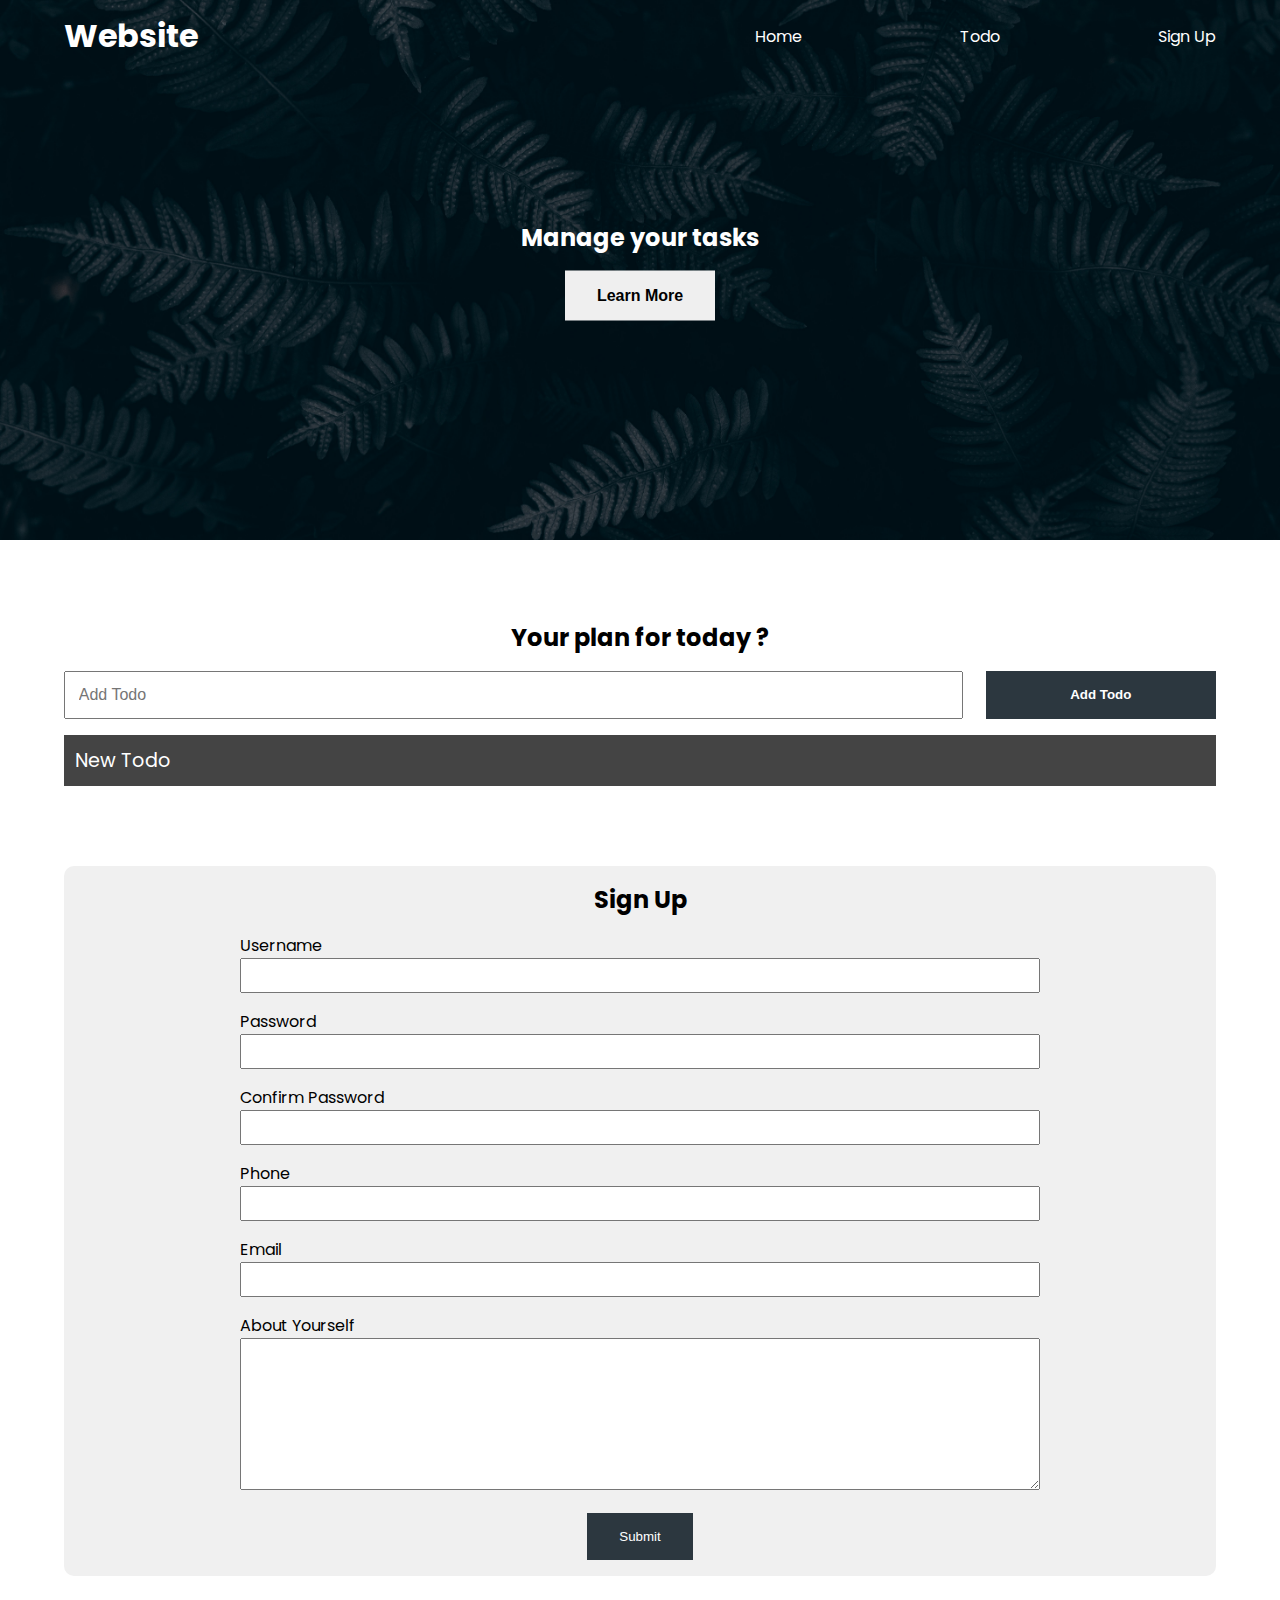
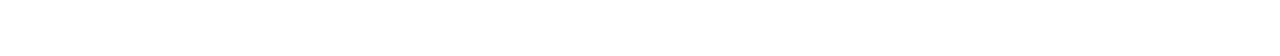
==== DOM-Tutorial/index.html @ e6b087dd ":clown_face: appendChild, insertBefore, replaceChild, removeChild" ====
<!DOCTYPE html>
<html lang="en">
  <head>
    <meta charset="UTF-8" />
    <meta http-equiv="X-UA-Compatible" content="IE=edge" />
    <meta name="viewport" content="width=device-width, initial-scale=1.0" />
    <link rel="stylesheet" href="./style.css" />
    <!-- <script src="01.js" defer></script> -->
    <!-- <script src="02.js" defer></script> -->
    <!-- <script src="03.js" defer></script> -->
    <!-- <script src="04.js" defer></script> -->
    <!-- <script src="05.js" defer></script> -->
    <!-- <script src="06.js" defer></script> -->
    <!-- <script src="07.js" defer></script> -->
    <!-- <script src="09.js" defer></script> -->
    <!-- <script src="10.js" defer></script> -->
    <!-- <script src="11.js" defer></script> -->
    <!-- <script src="12.js" defer></script> -->
    <!-- <script src="13.js" defer></script> -->
    <script src="14.js" defer></script>




    <title>My Website</title>
  </head>
  <body>
    <header class="header">
      <nav class="nav container">
        <h1 class="logo">Website</h1>
        <ul class="nav-items">
          <li class="nav-item"><a href="#home">Home</a></li>
          <li class="nav-item"><a href="">Todo</a></li>
          <li class="nav-item"><a href="">Sign Up</a></li>
        </ul>
      </nav>
      <div class="headline">
        <h2 id="main-heading">
          Manage your tasks <span style="display: none">Hello</span>
        </h2>
        <button class="btn btn-headline">Learn More</button>
      </div>
    </header>

    <section class="section-todo container">
      <h2>Your plan for today ?</h2>
      <!-- todo form  -->
      <form class="form-todo">
        <input type="text" name="" id="" placeholder="Add Todo" />
        <input type="submit" value="Add Todo" class="btn" />
      </form>

      <ul class="todo-list">
        <li class="first-todo">Todo 1</li>
        <!-- <li>
          <span class="text">Do this do that</span>
          <div class="todo-buttons">
            <button class="todo-btn done">Done</button>
            <button class="todo-btn remove">Remove</button>
          </div>
        </li> --> 
      </ul>
    </section>

    <section class="section-signup container">
      <h2>Sign Up</h2>
      <form class="signup-form">
        <div class="form-group">
          <label for="username">Username</label>
          <input type="text" name="username" id="username" />
        </div>
        <div class="form-group">
          <label for="password">Password</label>
          <input type="password" name="password" id="password" />
        </div>
        <div class="form-group">
          <label for="confirmPassword">Confirm Password</label>
          <input type="password" name="confirmPassword" id="confirmPassword" />
        </div>
        <div class="form-group">
          <label for="phone">Phone</label>
          <input type="text" name="phone" id="phone" />
        </div>
        <div class="form-group">
          <label for="email">Email</label>
          <input type="email" name="email" id="email" />
        </div>
        <div class="form-group">
          <label for="about">About Yourself</label>
          <textarea name="about" id="about" cols="30" rows="10"></textarea>
        </div>
        <button type="submit" class="btn signup-btn">Submit</button>
      </form>
    </section>
  </body>
</html>
---- DOM-Tutorial/style.css ----
@import url("https://fonts.googleapis.com/css2?family=Poppins:wght@200;300;400;500;600;700&display=swap");

* {
  box-sizing: border-box;
  padding: 0;
  margin: 0;
}

body {
  font-family: "Poppins", sans-serif;
}

a {
  text-decoration: none;
  color: white;
}

.header {
  position: relative;
  min-height: 60vh;
  background: url("./bg-image.jpg");
  background-position: center;
  background-repeat: no-repeat;
  background-size: cover;
  color: white;
}


.bg-dark {
  background: rgb(237, 72, 72);
  color: rgb(11, 11, 11);
}

.container {
  max-width: 1200px;
  margin: auto;
  width: 90%;
}
.nav {
  min-height: 8vh;
  display: flex;
  justify-content: space-between;
  align-items: center;
}

.nav-items {
  width: 40%;
  display: flex;
  list-style-type: none;
  justify-content: space-between;
}
.headline {
  text-align: center;
  position: absolute;
  top: 50%;
  left: 50%;
  transform: translate(-50%, -50%);
}

.btn {
  display: inline-block;
  outline: none;
  border: none;
  cursor: pointer;
}

.btn-headline {
  padding: 1rem 2rem;
  font-size: 1rem;
  margin-top: 1rem;
  font-weight: 600;
}

.section-todo {
  margin-top: 5rem;
  text-align: center;
}

.form-todo {
  min-height: 5vh;
  display: flex;
  justify-content: space-between;
  margin-top: 1rem;
}

.form-todo input {
  min-height: 100%;
}
.form-todo input[type="text"] {
  width: 78%;
  padding: 0.8rem;
  font-size: 1rem;
  font-weight: 400;
}
.form-todo input[type="submit"] {
  width: 20%;
  background: rgb(44, 55, 63);
  color: white;
  font-weight: bold;
}
.todo-list {
  text-align: left;
  font-size: 1.2rem;
  list-style-type: none;
}
.todo-list li {
  padding: 0.7rem;
  background: #444;
  color: white;
  margin-top: 1rem;
  text-transform: capitalize;
  display: flex;
  justify-content: space-between;
  align-items: center;
}
.todo-btn {
  /* min-height: 100%; */
  padding: 0.5rem 1rem;
  font-size: 1rem;
  font-weight: bold;
  cursor: pointer;
}
.section-signup {
  margin: 5rem auto;
  text-align: center;
  background: rgb(240, 240, 240);
  border-radius: 10px;
  padding: 1rem;
}

.signup-form {
  max-width: 800px;
  width: 95%;
  text-align: left;
  margin: auto;
}
.signup-form label {
  display: block;
}

.signup-form input {
  display: block;
  width: 100%;
  padding: 0.5rem;
}
.form-group {
  margin-top: 1rem;
}
.signup-form textarea {
  width: 100%;
}
.signup-btn {
  background: rgb(44, 55, 63);
  color: white;
  padding: 1rem 2rem;
  display: block;
  margin: auto;
  margin-top: 1rem;
}
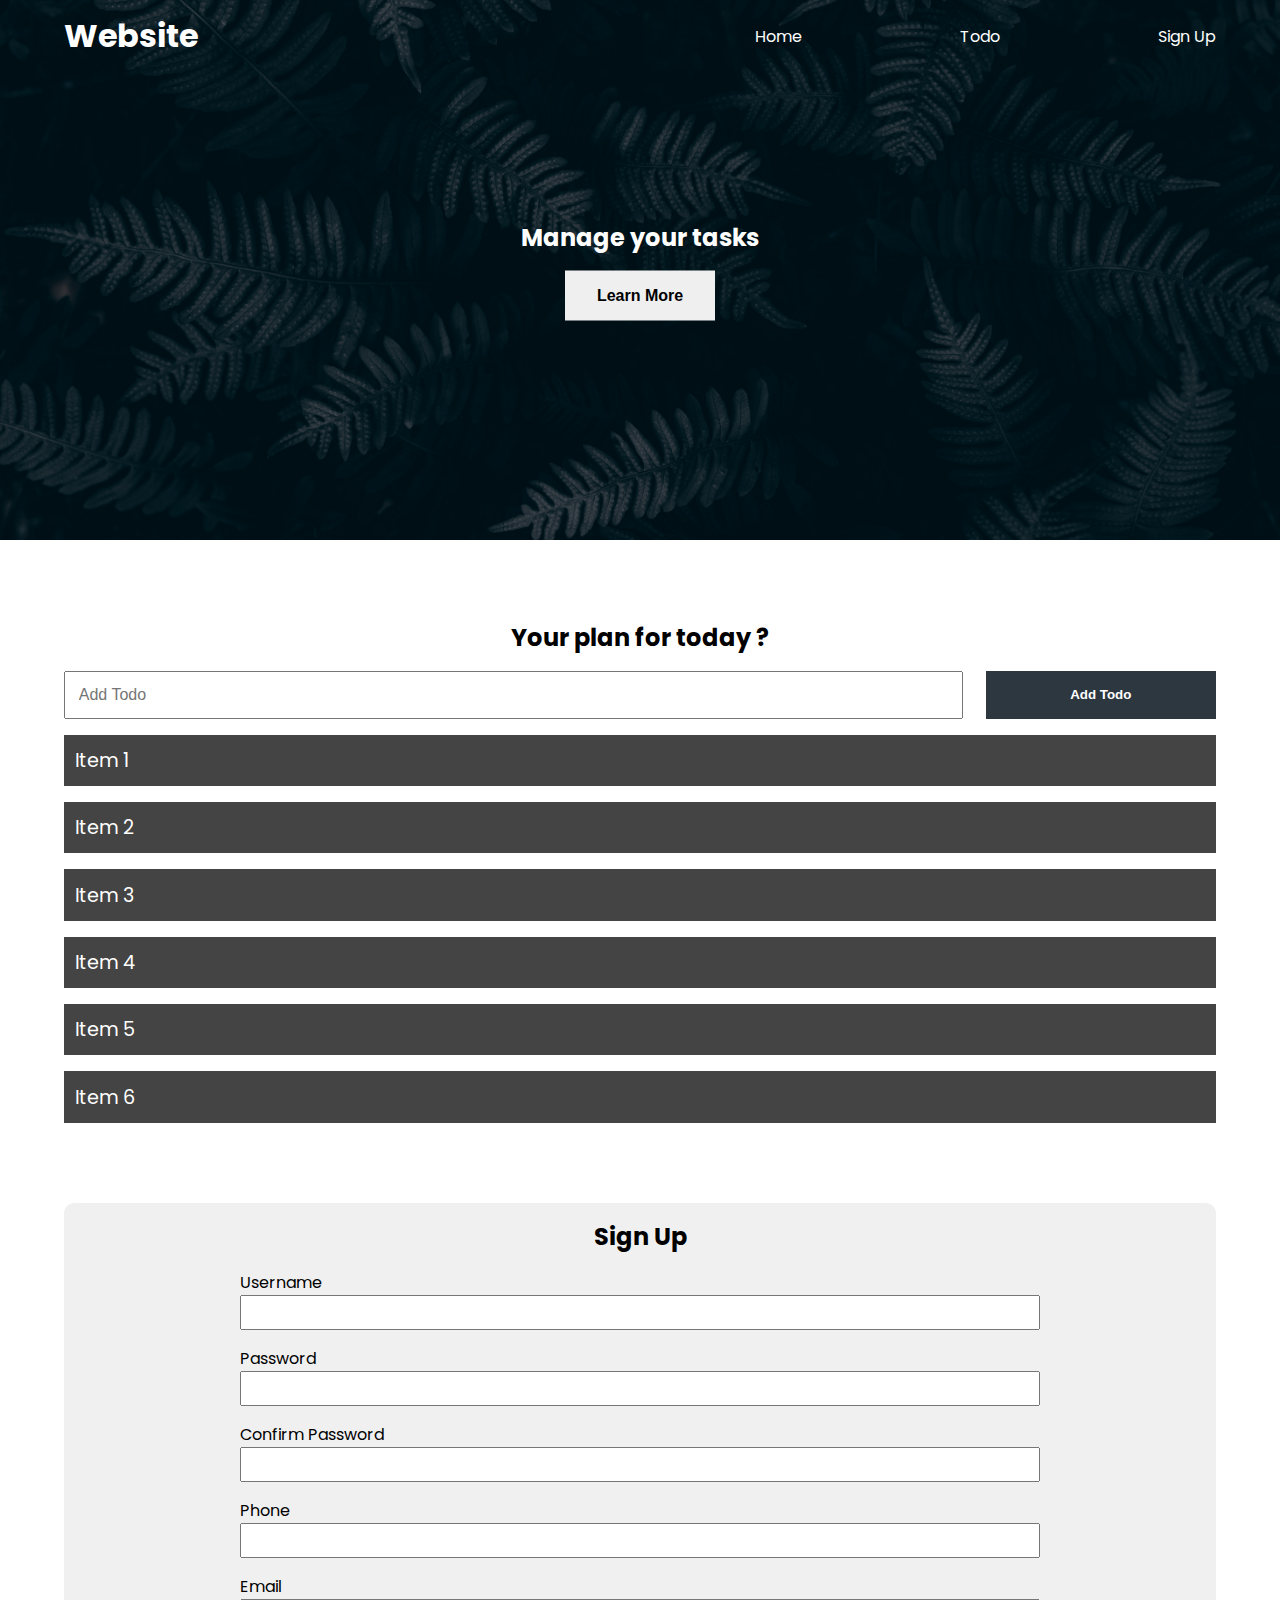
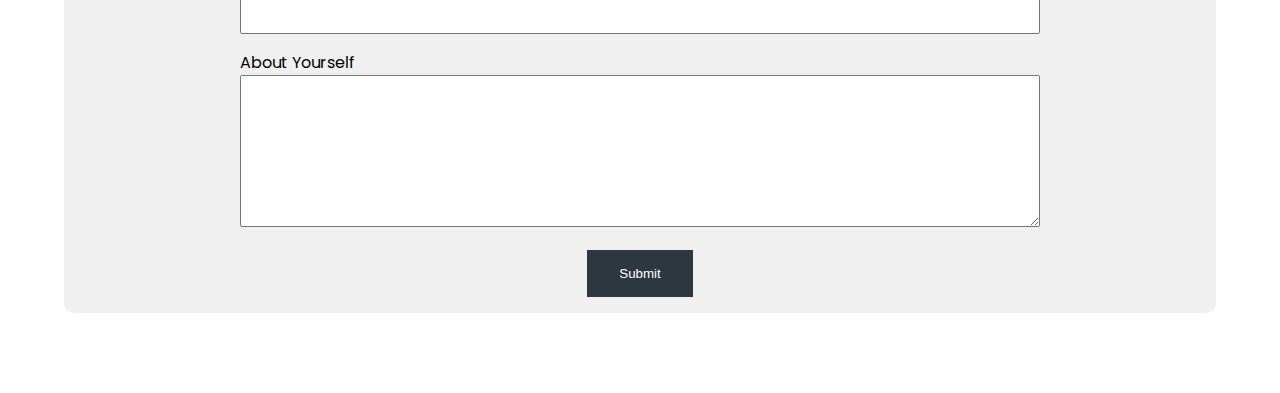
==== commit f8b568f0: ":triangular_flag_on_post:Static list vs Live list" ====
--- a/DOM-Tutorial/index.html
+++ b/DOM-Tutorial/index.html
@@ -17,7 +17,8 @@
     <!-- <script src="11.js" defer></script> -->
     <!-- <script src="12.js" defer></script> -->
     <!-- <script src="13.js" defer></script> -->
-    <script src="14.js" defer></script>
+    <!-- <script src="14.js" defer></script> -->
+    <script src="15.js" defer></script>
 
 
 
@@ -51,7 +52,14 @@
       </form>
 
       <ul class="todo-list">
-        <li class="first-todo">Todo 1</li>
+        <li>item 1</li>
+        <li>item 2</li>
+        <li>item 3</li>
+        <li>item 4</li>
+        <li>item 5</li>
+
+        <!-- <li class="first-todo">Todo 1</li> -->
+        
         <!-- <li>
           <span class="text">Do this do that</span>
           <div class="todo-buttons">
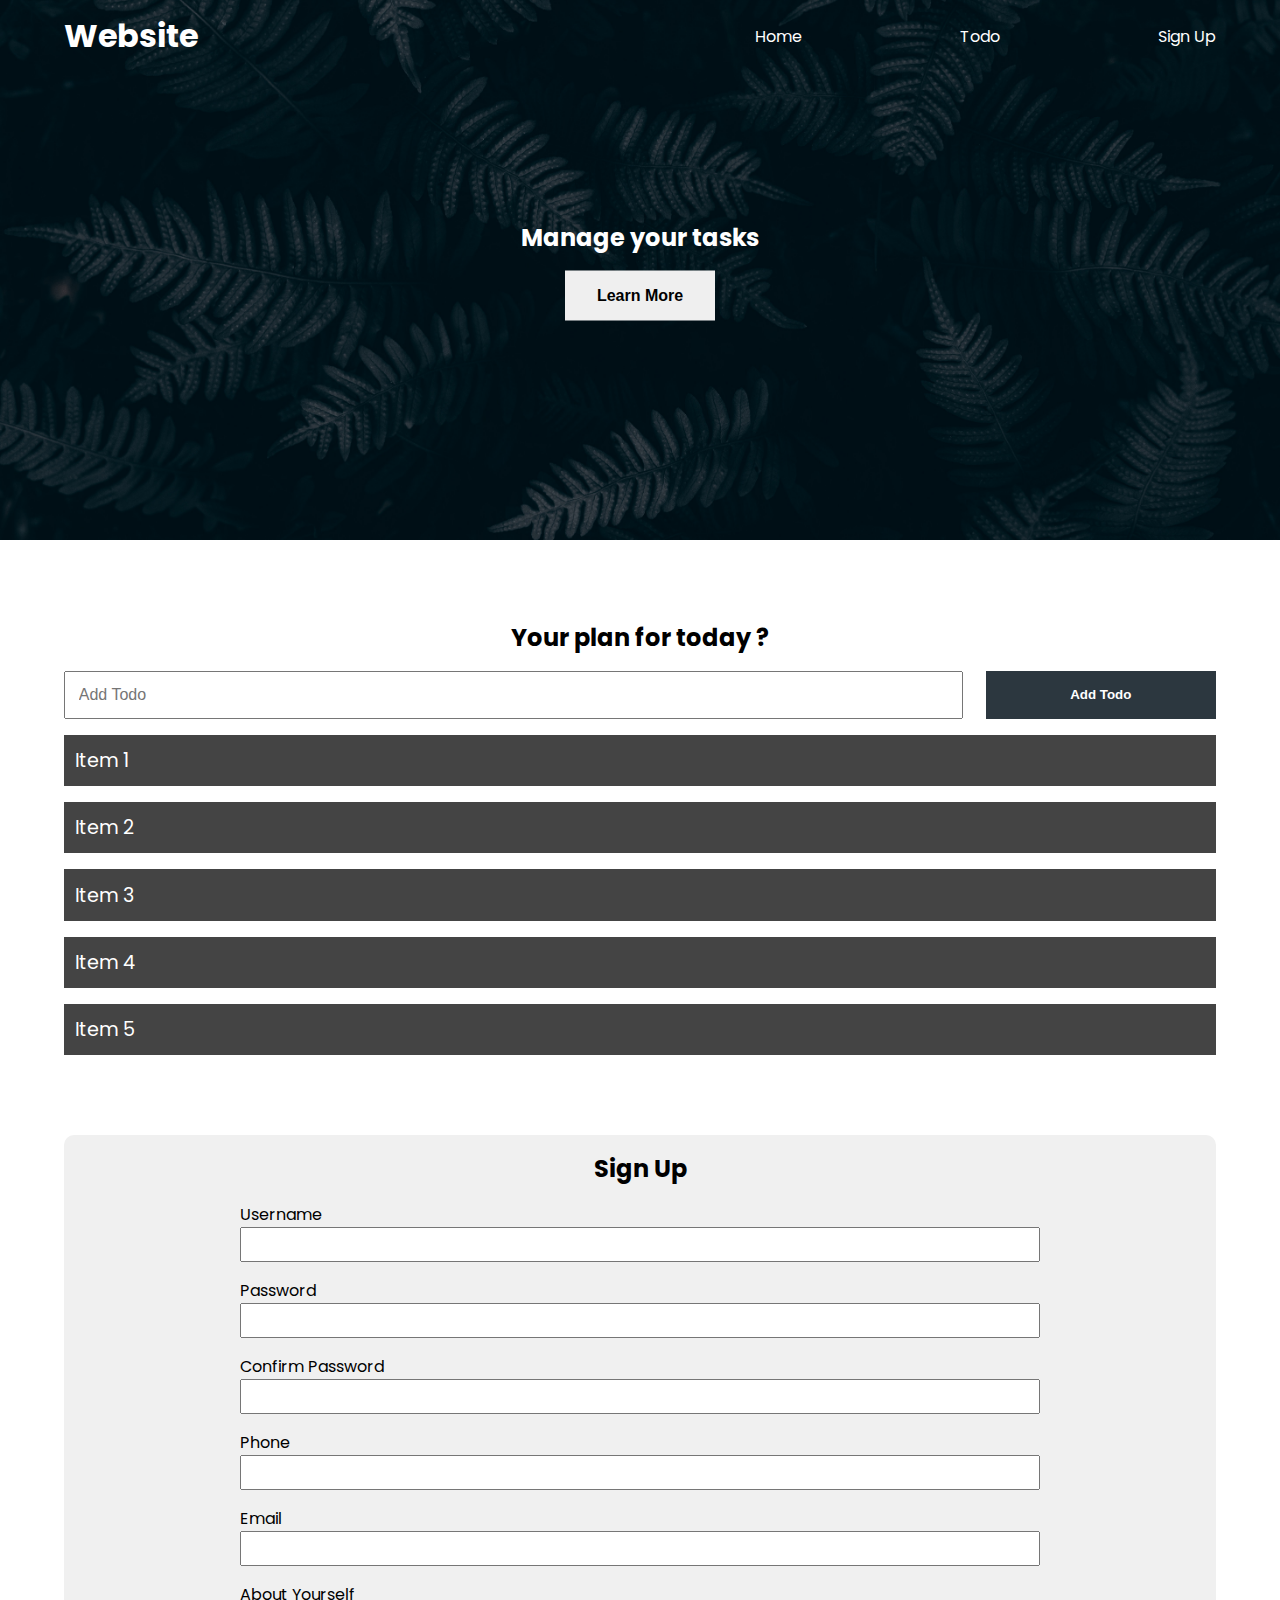
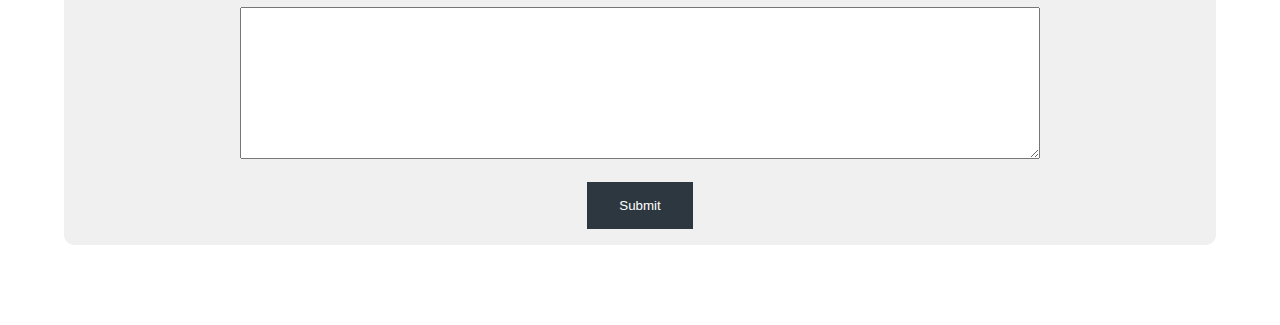
==== commit 465f6a94: ":bug: dimensions of element using js" ====
--- a/DOM-Tutorial/index.html
+++ b/DOM-Tutorial/index.html
@@ -18,7 +18,8 @@
     <!-- <script src="12.js" defer></script> -->
     <!-- <script src="13.js" defer></script> -->
     <!-- <script src="14.js" defer></script> -->
-    <script src="15.js" defer></script>
+    <!-- <script src="15.js" defer></script> -->
+    <script src="16.js" defer></script>
 
 
 
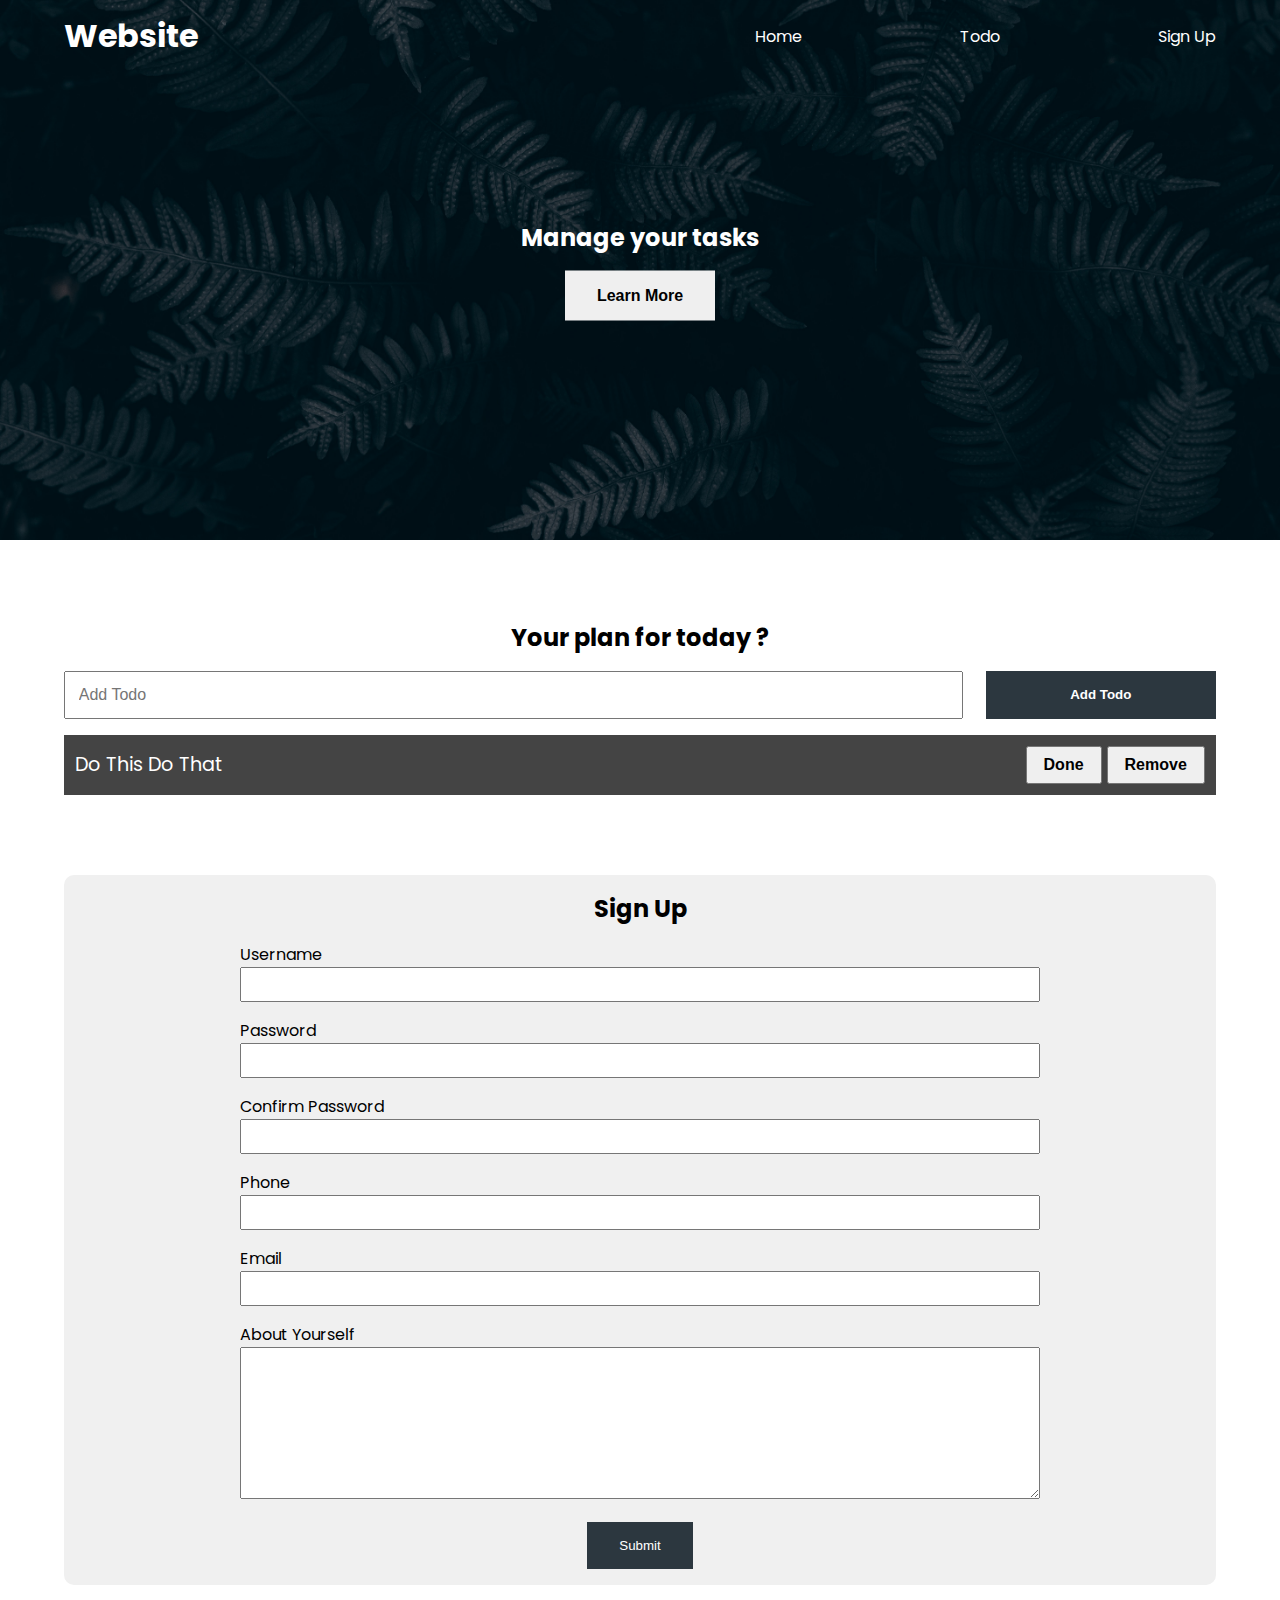
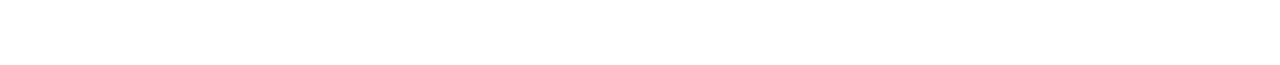
==== commit 82f2c9b3: ":white_check_mark: Project Completed" ====
--- a/DOM-Tutorial/index.html
+++ b/DOM-Tutorial/index.html
@@ -19,9 +19,11 @@
     <!-- <script src="13.js" defer></script> -->
     <!-- <script src="14.js" defer></script> -->
     <!-- <script src="15.js" defer></script> -->
-    <script src="16.js" defer></script>
-
-
+    <!-- <script src="16.js" defer></script> -->
+    <!-- <script src="17.js" defer></script> -->
+    <!-- <script src="18.js" defer></script> -->
+    <!-- <script src="24.js" defer></script> -->
+    <script src="26.js" defer></script>
 
 
     <title>My Website</title>
@@ -40,6 +42,7 @@
         <h2 id="main-heading">
           Manage your tasks <span style="display: none">Hello</span>
         </h2>
+        <!-- <button class="btn btn-headline" onclick="console.log('you clicked me')">Learn More</button>     pehla tareqa event add karne ka--> 
         <button class="btn btn-headline">Learn More</button>
       </div>
     </header>
@@ -53,21 +56,22 @@
       </form>
 
       <ul class="todo-list">
-        <li>item 1</li>
+
+        <!-- <li>item 1</li>
         <li>item 2</li>
         <li>item 3</li>
         <li>item 4</li>
-        <li>item 5</li>
+        <li>item 5</li> -->
 
         <!-- <li class="first-todo">Todo 1</li> -->
         
-        <!-- <li>
+        <li>
           <span class="text">Do this do that</span>
           <div class="todo-buttons">
             <button class="todo-btn done">Done</button>
             <button class="todo-btn remove">Remove</button>
           </div>
-        </li> --> 
+        </li> 
       </ul>
     </section>
 
